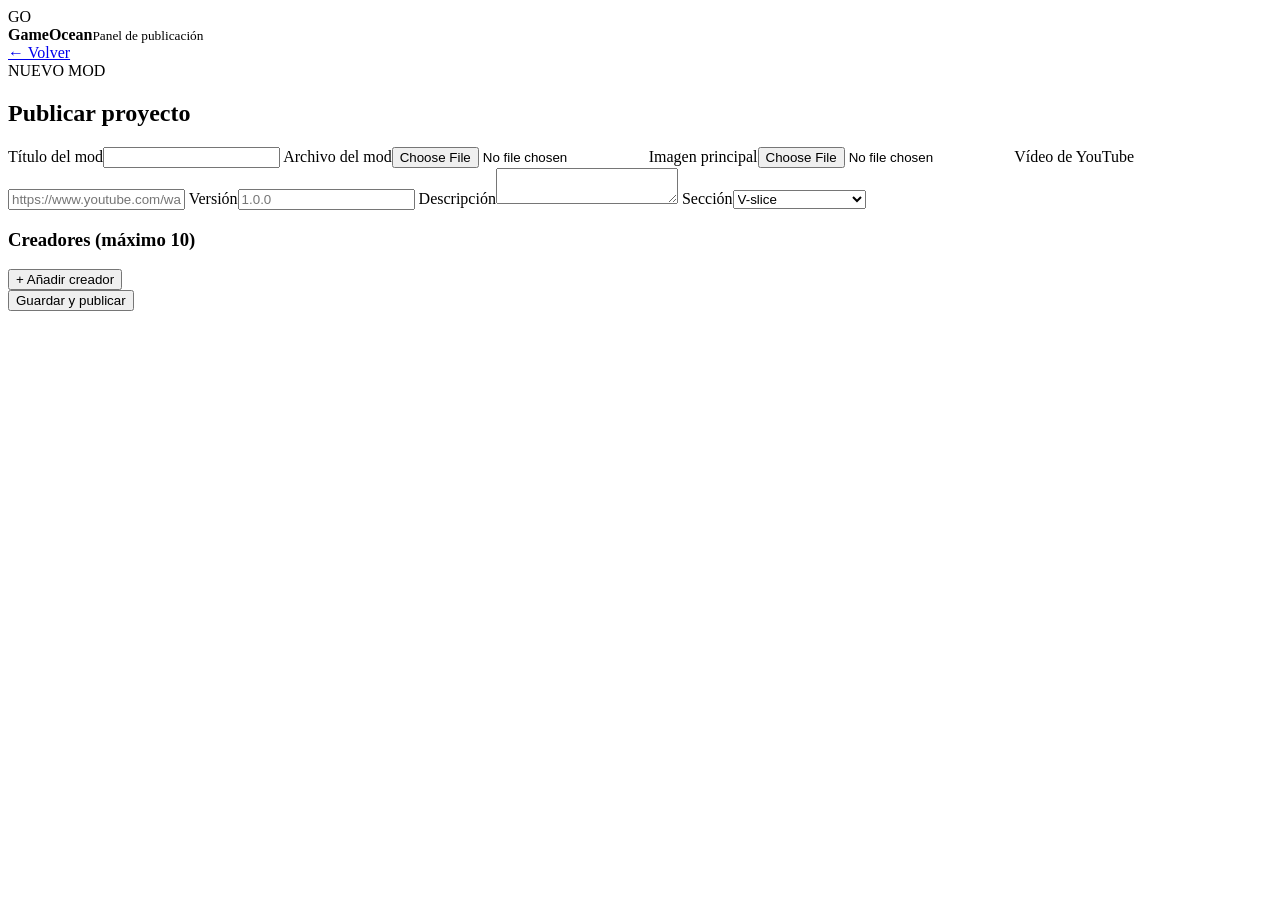
==== admin.html @ 6aee9d3b "Add files via upload" ====
<!doctype html>
<html lang="es">
<head><meta charset="utf-8"><meta name="viewport" content="width=device-width,initial-scale=1">
<title>GameOcean — Administración</title><link rel="stylesheet" href="styles.css">
</head>
<body>
<header class="topbar"><div class="brand"><span class="brand-mark">GO</span><div><b>GameOcean</b><small>Panel de publicación</small></div></div><a class="ghost" href="index.html">← Volver</a></header>
<main class="admin-wrap">
<section class="admin-card"><div class="eyebrow">NUEVO MOD</div><h1>Publicar proyecto</h1>
<form id="modForm">
<label>Título del mod<input name="title" required maxlength="100"></label>
<label>Archivo del mod<input name="file" type="file" required></label>
<label>Imagen principal<input name="image" type="file" accept="image/png,image/jpeg,image/webp" required></label>
<label>Vídeo de YouTube<input name="youtube" type="url" placeholder="https://www.youtube.com/watch?v=..."></label>
<label>Versión<input name="version" required maxlength="30" placeholder="1.0.0"></label>
<label>Descripción<textarea name="description" required maxlength="5000"></textarea></label>
<label>Sección<select name="section" required>
<option value="V-slice">V-slice</option><option value="Psych Engine">Psych Engine</option><option value="P-slice">P-slice</option><option value="Codename Engine">Codename Engine</option><option value="Executables">Executables</option>
</select></label>
<div class="creators"><h3>Creadores (máximo 10)</h3><div id="creatorFields"></div><button type="button" class="secondary" id="addCreator">+ Añadir creador</button></div>
<button class="primary" type="submit" id="publishBtn">Guardar y publicar</button><p id="status"></p>
</form></section>
</main>
<script src="config.js"></script><script src="admin.js"></script>
</body></html>
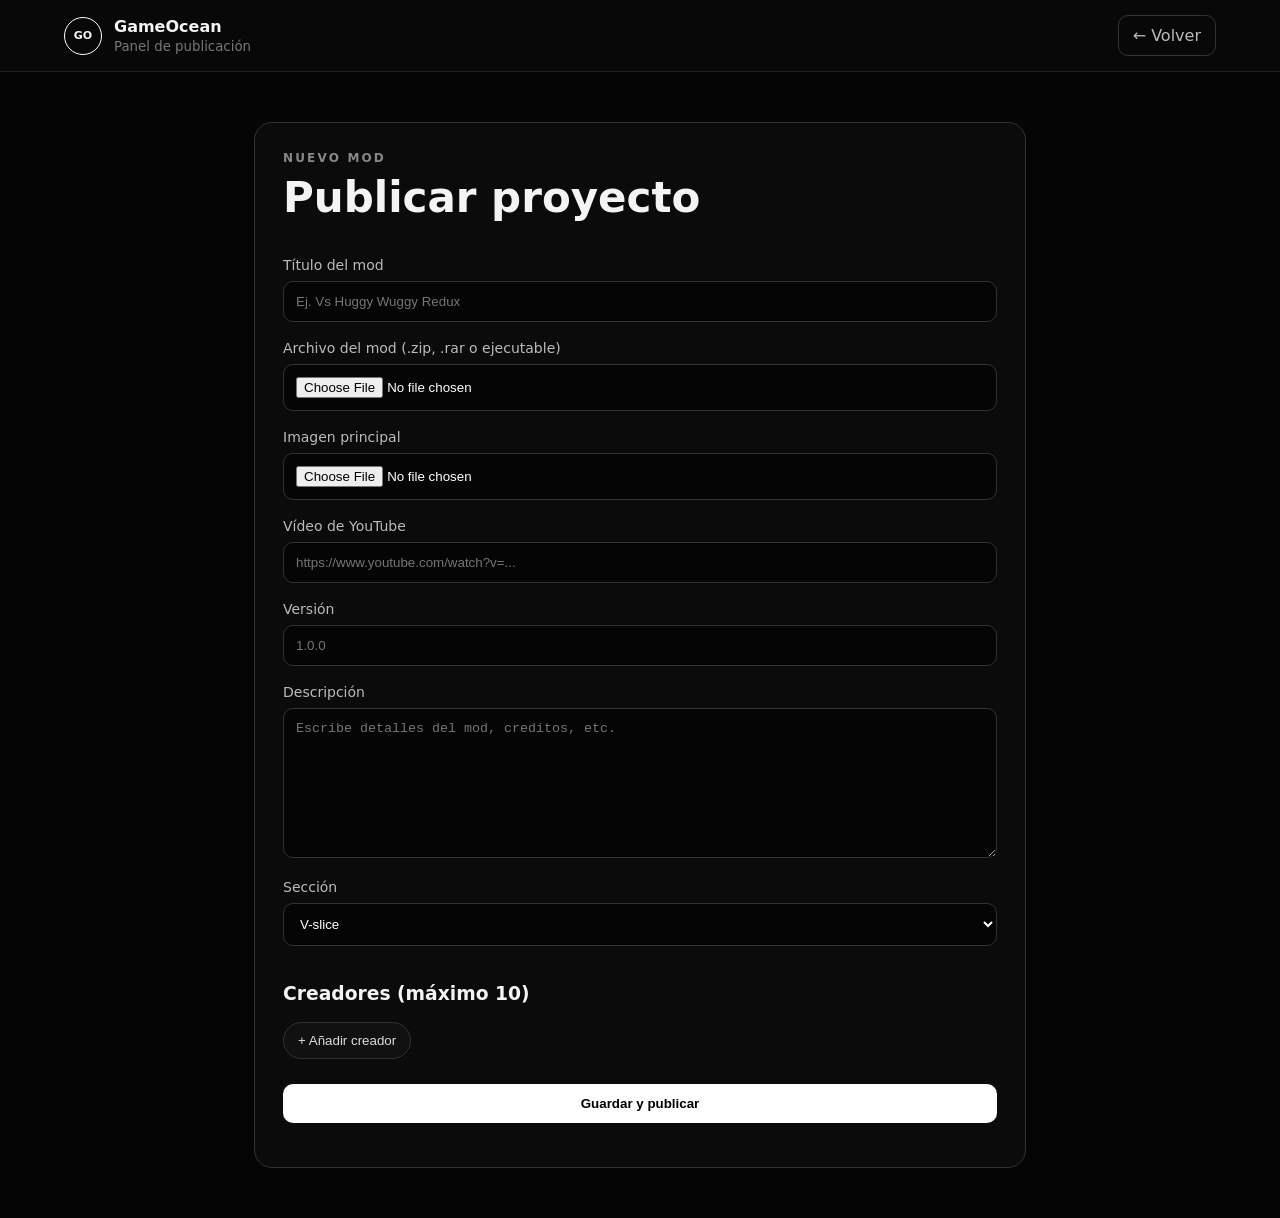
==== commit 84597c32: "admin.html" ====
--- a/admin.html
+++ b/admin.html
@@ -1,25 +1,76 @@
 <!doctype html>
 <html lang="es">
-<head><meta charset="utf-8"><meta name="viewport" content="width=device-width,initial-scale=1">
-<title>GameOcean — Administración</title><link rel="stylesheet" href="styles.css">
+<head>
+  <meta charset="utf-8">
+  <meta name="viewport" content="width=device-width, initial-scale=1">
+  <title>GameOcean — Administración</title>
+  <link rel="stylesheet" href="styles.css">
 </head>
 <body>
-<header class="topbar"><div class="brand"><span class="brand-mark">GO</span><div><b>GameOcean</b><small>Panel de publicación</small></div></div><a class="ghost" href="index.html">← Volver</a></header>
-<main class="admin-wrap">
-<section class="admin-card"><div class="eyebrow">NUEVO MOD</div><h1>Publicar proyecto</h1>
-<form id="modForm">
-<label>Título del mod<input name="title" required maxlength="100"></label>
-<label>Archivo del mod<input name="file" type="file" required></label>
-<label>Imagen principal<input name="image" type="file" accept="image/png,image/jpeg,image/webp" required></label>
-<label>Vídeo de YouTube<input name="youtube" type="url" placeholder="https://www.youtube.com/watch?v=..."></label>
-<label>Versión<input name="version" required maxlength="30" placeholder="1.0.0"></label>
-<label>Descripción<textarea name="description" required maxlength="5000"></textarea></label>
-<label>Sección<select name="section" required>
-<option value="V-slice">V-slice</option><option value="Psych Engine">Psych Engine</option><option value="P-slice">P-slice</option><option value="Codename Engine">Codename Engine</option><option value="Executables">Executables</option>
-</select></label>
-<div class="creators"><h3>Creadores (máximo 10)</h3><div id="creatorFields"></div><button type="button" class="secondary" id="addCreator">+ Añadir creador</button></div>
-<button class="primary" type="submit" id="publishBtn">Guardar y publicar</button><p id="status"></p>
-</form></section>
-</main>
-<script src="config.js"></script><script src="admin.js"></script>
-</body></html>+  <header class="topbar">
+    <div class="brand">
+      <span class="brand-mark">GO</span>
+      <div>
+        <b>GameOcean</b>
+        <small>Panel de publicación</small>
+      </div>
+    </div>
+    <a class="ghost" href="index.html">← Volver</a>
+  </header>
+
+  <main class="admin-wrap">
+    <section class="admin-card">
+      <div class="eyebrow">NUEVO MOD</div>
+      <h1>Publicar proyecto</h1>
+
+      <form id="modForm">
+        <label>Título del mod
+          <input name="title" required maxlength="100" placeholder="Ej. Vs Huggy Wuggy Redux">
+        </label>
+
+        <label>Archivo del mod (.zip, .rar o ejecutable)
+          <input name="file" type="file">
+        </label>
+
+        <label>Imagen principal
+          <input name="image" type="file" accept="image/png,image/jpeg,image/webp" required>
+        </label>
+
+        <label>Vídeo de YouTube
+          <input name="youtube" type="url" placeholder="https://www.youtube.com/watch?v=...">
+        </label>
+
+        <label>Versión
+          <input name="version" required maxlength="30" placeholder="1.0.0">
+        </label>
+
+        <label>Descripción
+          <textarea name="description" required maxlength="5000" placeholder="Escribe detalles del mod, creditos, etc."></textarea>
+        </label>
+
+        <label>Sección
+          <select name="section" required>
+            <option value="V-slice">V-slice</option>
+            <option value="Psych Engine">Psych Engine</option>
+            <option value="P-slice">P-slice</option>
+            <option value="Codename Engine">Codename Engine</option>
+            <option value="Executables">Executables</option>
+          </select>
+        </label>
+
+        <div class="creators">
+          <h3>Creadores (máximo 10)</h3>
+          <div id="creatorFields"></div>
+          <button type="button" class="secondary" id="addCreator">+ Añadir creador</button>
+        </div>
+
+        <button class="primary" type="submit" id="publishBtn">Guardar y publicar</button>
+        <p id="status"></p>
+      </form>
+    </section>
+  </main>
+
+  <script src="config.js"></script>
+  <script src="admin.js"></script>
+</body>
+</html>
--- a/styles.css
+++ b/styles.css
@@ -0,0 +1,21 @@
+*{box-sizing:border-box}html{scroll-behavior:smooth}body{margin:0;background:#050505;color:#f4f4f4;font-family:Inter,system-ui,-apple-system,Segoe UI,sans-serif}a{color:inherit;text-decoration:none}.topbar{height:72px;border-bottom:1px solid #222;background:#080808;display:flex;align-items:center;justify-content:space-between;padding:0 5%;position:sticky;top:0;z-index:5}.brand{display:flex;gap:12px;align-items:center}.brand-mark{display:grid;place-items:center;width:38px;height:38px;border:1px solid #fff;border-radius:50%;font-size:11px;font-weight:900}.brand b{display:block}.brand small{color:#777}.topbar nav{display:flex;gap:22px;color:#aaa}.ghost{border:1px solid #333;padding:10px 14px;border-radius:10px;color:#bbb}.hero{min-height:430px;display:flex;flex-direction:column;justify-content:center;padding:70px 8%;background:radial-gradient(circle at 20% 30%,#202020 0,transparent 35%),#050505}.hero h1{font-size:clamp(42px,8vw,86px);max-width:950px;line-height:.95;margin:12px 0}.hero p{color:#aaa;font-size:18px;max-width:680px}.eyebrow{letter-spacing:.18em;color:#888;font-size:12px;font-weight:800}.content{padding:55px 6%;max-width:1400px;margin:auto}.section-head{display:flex;justify-content:space-between;gap:20px;align-items:end}.section-head h2,.about h2{font-size:36px;margin:8px 0 22px}.search{background:#0c0c0c;border:1px solid #2b2b2b;color:#fff;border-radius:12px;padding:13px 15px;width:280px}.filters{display:flex;flex-wrap:wrap;gap:8px;margin-bottom:25px}.filter{border:1px solid #292929;background:#0b0b0b;color:#aaa;border-radius:999px;padding:9px 14px;cursor:pointer}.filter.active,.filter:hover{border-color:#eee;color:#fff}.grid{display:grid;grid-template-columns:repeat(auto-fill,minmax(240px,1fr));gap:18px}.card{background:#0b0b0b;border:1px solid #202020;border-radius:18px;overflow:hidden;cursor:pointer;transition:.2s}.card:hover{transform:translateY(-4px);border-color:#666}.card img{width:100%;aspect-ratio:16/9;object-fit:cover;background:#111}.card-body{padding:16px}.card h3{margin:0 0 8px;font-size:20px}.muted{color:#888;font-size:13px}.tag{display:inline-block;border:1px solid #333;padding:5px 8px;border-radius:999px;font-size:11px;color:#bbb;margin-top:8px}.about{border-top:1px solid #222;padding:60px 8%;color:#aaa}
+
+.settings {
+  position: fixed;
+  right: 18px;
+  bottom: 18px;
+  width: 48px;
+  height: 48px;
+  border-radius: 50%;
+  border: 1px solid #555;
+  background: #fff;
+  color: #000;
+  font-size: 21px;
+  cursor: pointer;
+  z-index: 99999;
+  touch-action: manipulation;
+  pointer-events: auto;
+  -webkit-tap-highlight-color: transparent;
+}
+
+.modal{position:fixed;inset:0;background:#000b;display:grid;place-items:center;z-index:30}.hidden{display:none}.modal-card,.admin-card{background:#0b0b0b;border:1px solid #333;border-radius:18px;padding:28px;width:min(94%,520px);position:relative}.close{position:absolute;right:15px;top:10px;background:none;border:0;color:#aaa;font-size:28px;cursor:pointer}.modal-card input,.admin-card input,.admin-card textarea,.admin-card select{width:100%;background:#050505;color:#fff;border:1px solid #333;border-radius:10px;padding:12px;margin:8px 0 18px}.modal-card button:not(.close),button.primary{background:#fff;color:#000;border:0;border-radius:10px;padding:12px 16px;font-weight:800;cursor:pointer}.error{color:#ff7777}.admin-wrap{max-width:900px;margin:auto;padding:50px 5%}.admin-card{width:100%}.admin-card h1{font-size:42px;margin-top:8px}.admin-card label{display:block;color:#bbb;font-size:14px}.admin-card textarea{min-height:150px;resize:vertical}.secondary{background:#111;border:1px solid #333;color:#ddd;border-radius:999px;padding:10px 14px;cursor:pointer}.primary{width:100%;margin-top:25px}.creator-row{display:flex;gap:8px;align-items:center}.creator-row input{margin-bottom:8px}.remove{background:#111;border:1px solid #333;color:#aaa;border-radius:8px;padding:9px;cursor:pointer}.detail{max-width:1100px;margin:auto;padding:45px 5%}.detail img.hero-img{width:100%;max-height:600px;object-fit:cover;border-radius:18px;border:1px solid #222}.detail h1{font-size:clamp(38px,7vw,72px);margin:22px 0 10px}.detail .description{white-space:pre-wrap;color:#bbb;line-height:1.7}.video{margin:28px 0;aspect-ratio:16/9}.video iframe{width:100%;height:100%;border:0;border-radius:14px}.download{display:inline-block;margin:15px 0;padding:13px 18px;background:#fff;color:#000;border-radius:10px;font-weight:800}.comments{margin-top:55px;border-top:1px solid #222;padding-top:30px}.comment{border:1px solid #252525;border-radius:12px;padding:14px;margin:12px 0;background:#090909}.comment small{color:#777}.comment-form{display:grid;gap:10px}.comment-form input,.comment-form textarea,.comment-form select{background:#050505;color:#fff;border:1px solid #333;border-radius:999px;padding:11px}.rating{font-size:18px}.loading{text-align:center;color:#888;padding:60px}.empty{padding:50px;text-align:center;color:#777}@media(max-width:650px){.topbar{padding:0 4%}.topbar nav{display:none}.section-head{display:block}.search{width:100%;margin-bottom:15px}.hero{min-height:390px;padding:50px 6%}.grid{grid-template-columns:1fr 1fr}.card-body{padding:12px}.card h3{font-size:16px}}
